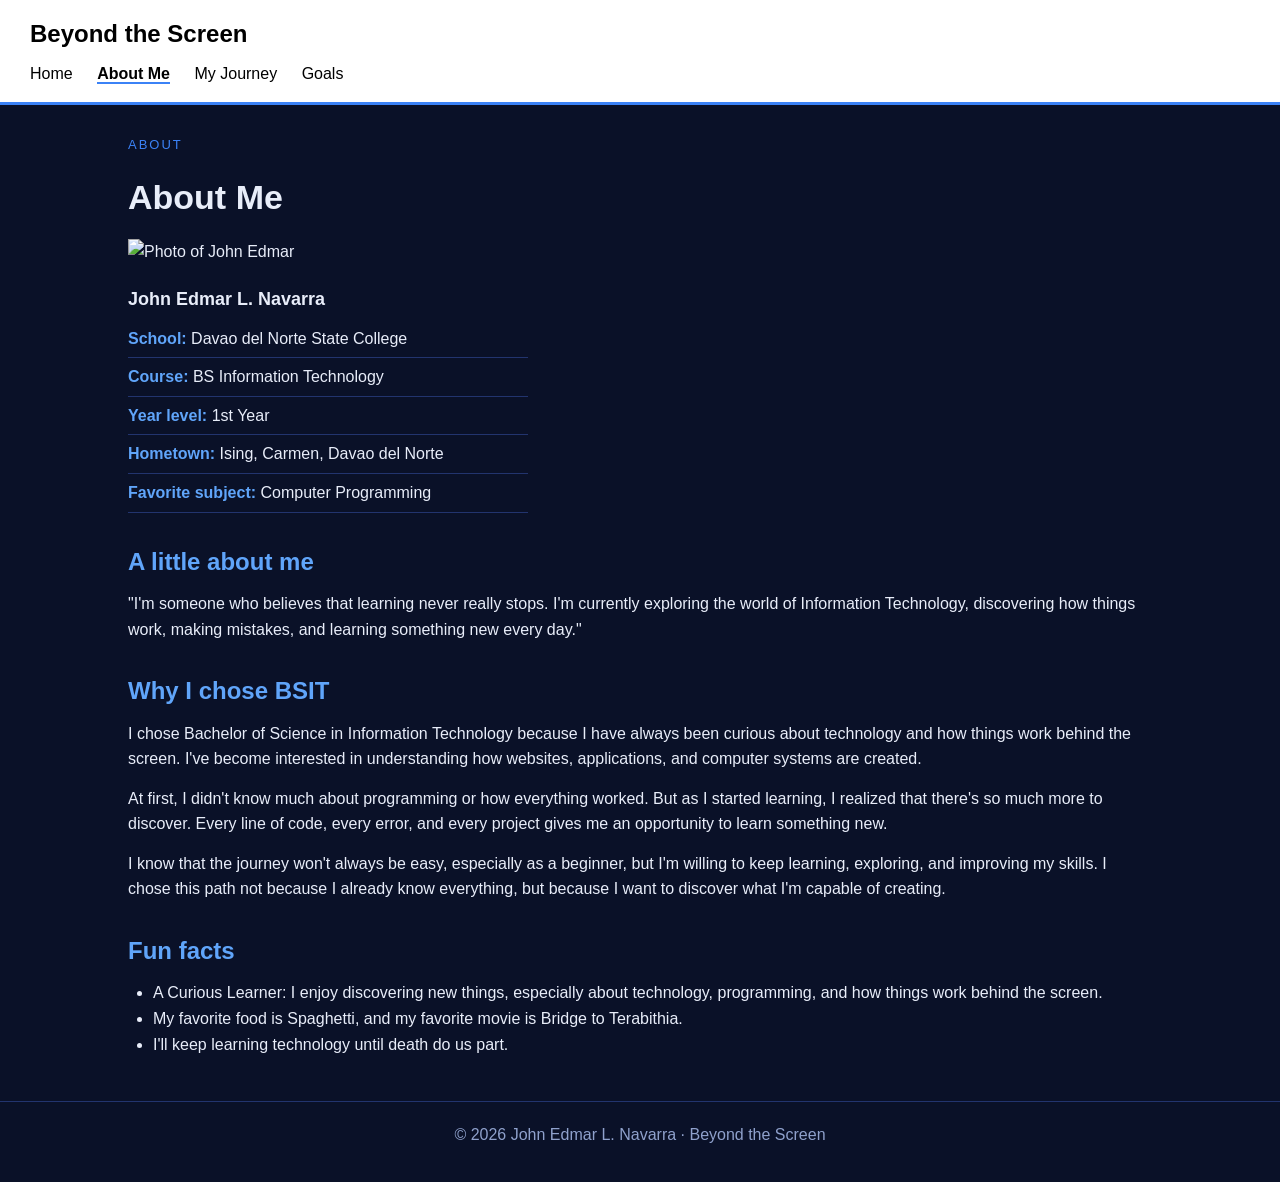
==== about.html @ b31a2ca7 "Add files via upload" ====
<!DOCTYPE html>
<html lang="en">
<head>
  <meta charset="UTF-8">
  <meta name="viewport" content="width=device-width, initial-scale=1.0">
  <title>Beyond the Screen | About Me</title>
  <link rel="stylesheet" href="style.css">
</head>
<body>
  <header>
    <div class="nav-wrap">
      <a class="logo" href="index.html">Beyond the Screen</a>
      <nav>
        <ul>
          <li><a href="index.html">Home</a></li>
          <li><a class="active" href="about.html">About Me</a></li>
          <li><a href="journey.html">My Journey</a></li>
          <li><a href="goals.html">Goals</a></li>
        </ul>
      </nav>
    </div>
  </header>

  <main>
    <p class="eyebrow">About</p>
    <h1>About Me</h1>

    <section class="two-col">
      <div>
        <img class="photo-img" src="images/www.png" alt="Photo of John Edmar">
      </div>
      <div>
        <h3>John Edmar L. Navarra</h3>
        <ul class="facts">
          <li><strong>School: </strong> Davao del Norte State College</li>
          <li><strong>Course:</strong> BS Information Technology</li>
          <li><strong>Year level: </strong> 1st Year</li>
          <li><strong>Hometown: </strong> Ising, Carmen, Davao del Norte</li>
          <li><strong>Favorite subject: </strong> Computer Programming</li>
        </ul>
      </div>
    </section>

    <h2>A little about me</h2>
    <p>"I'm someone who believes that learning never really stops. I'm currently exploring the world of Information Technology, discovering how things work, making mistakes, and learning something new every day."</p>

    <h2>Why I chose BSIT</h2>
    <p>I chose Bachelor of Science in Information Technology because I have always been curious about technology and how things work behind the screen. I've become interested in understanding how websites, applications, and computer systems are created.</p>

    <p>At first, I didn't know much about programming or how everything worked. But as I started learning, I realized that there's so much more to discover. Every line of code, every error, and every project gives me an opportunity to learn something new.</p>

    <p>I know that the journey won't always be easy, especially as a beginner, but I'm willing to keep learning, exploring, and improving my skills. I chose this path not because I already know everything, but because I want to discover what I'm capable of creating.</p>

    <h2>Fun facts</h2>
    <ul class="bullets">
      <li>A Curious Learner: I enjoy discovering new things, especially about technology, programming, and how things work behind the screen.</li>
      <li>My favorite food is Spaghetti, and my favorite movie is Bridge to Terabithia.</li>
      <li>I'll keep learning technology until death do us part.</li>
    </ul>
  </main>

  <footer>
    <p>&copy; 2026 John Edmar L. Navarra &middot; Beyond the Screen</p>
  </footer>
</body>
</html>
---- style.css ----
* {
  margin: 0;
  padding: 0;
}

body {
  background-color: #0a1128;
  color: #e8edf9;
  font-family: Arial, sans-serif;
  line-height: 1.6;
}

a {
  color: #60a5fa;
}

header {
  background-color: white;
  border-bottom: 3px solid #3b82f6;
  padding: 15px 30px;
}

.logo {
  display: block;
  font-size: 24px;
  font-weight: bold;
  color: black;
  text-decoration: none;
  margin-bottom: 8px;
}

nav ul {
  list-style: none;
}

nav li {
  display: inline-block;
  margin-right: 20px;
}

nav a {
  color: black;
  text-decoration: none;
}

nav a:hover {
  color: #3b82f6;
}

nav a.active {
  color: black;
  font-weight: bold;
  border-bottom: 2px solid #3b82f6;
}

main {
  width: 80%;
  margin: 0 auto;
  padding: 30px 0;
}

h1 {
  font-size: 34px;
  margin-bottom: 15px;
}

h2 {
  font-size: 24px;
  color: #60a5fa;
  margin-top: 30px;
  margin-bottom: 10px;
}

h3 {
  font-size: 18px;
  margin-bottom: 6px;
}

p {
  margin-bottom: 14px;
}

.lead {
  color: #8fa1cc;
  font-size: 18px;
}

.eyebrow {
  color: #3b82f6;
  text-transform: uppercase;
  letter-spacing: 2px;
  font-size: 13px;
}

.button {
  display: inline-block;
  background-color: #3b82f6;
  color: white;
  padding: 10px 22px;
  text-decoration: none;
  margin-bottom: 20px;
}

.button:hover {
  background-color: #60a5fa;
}

.photo-img {
  display: block;
  width: 100%;
  max-width: 300px;
  margin: 10px 0 20px 0;
}

.card {
  background-color: #111c3d;
  border: 1px solid #22346e;
  padding: 20px;
  margin-bottom: 15px;
}

.card a {
  color: #e8edf9;
  text-decoration: none;
}

.card:hover {
  border-color: #3b82f6;
}

.facts {
  list-style: none;
  max-width: 400px;
}

.facts li {
  padding: 6px 0;
  border-bottom: 1px solid #22346e;
}

.facts strong {
  color: #60a5fa;
}

.date {
  color: #60a5fa;
  font-weight: bold;
}

ul.bullets {
  margin-left: 25px;
  margin-bottom: 14px;
}

footer {
  text-align: center;
  padding: 20px;
  color: #8fa1cc;
  border-top: 1px solid #22346e;
}
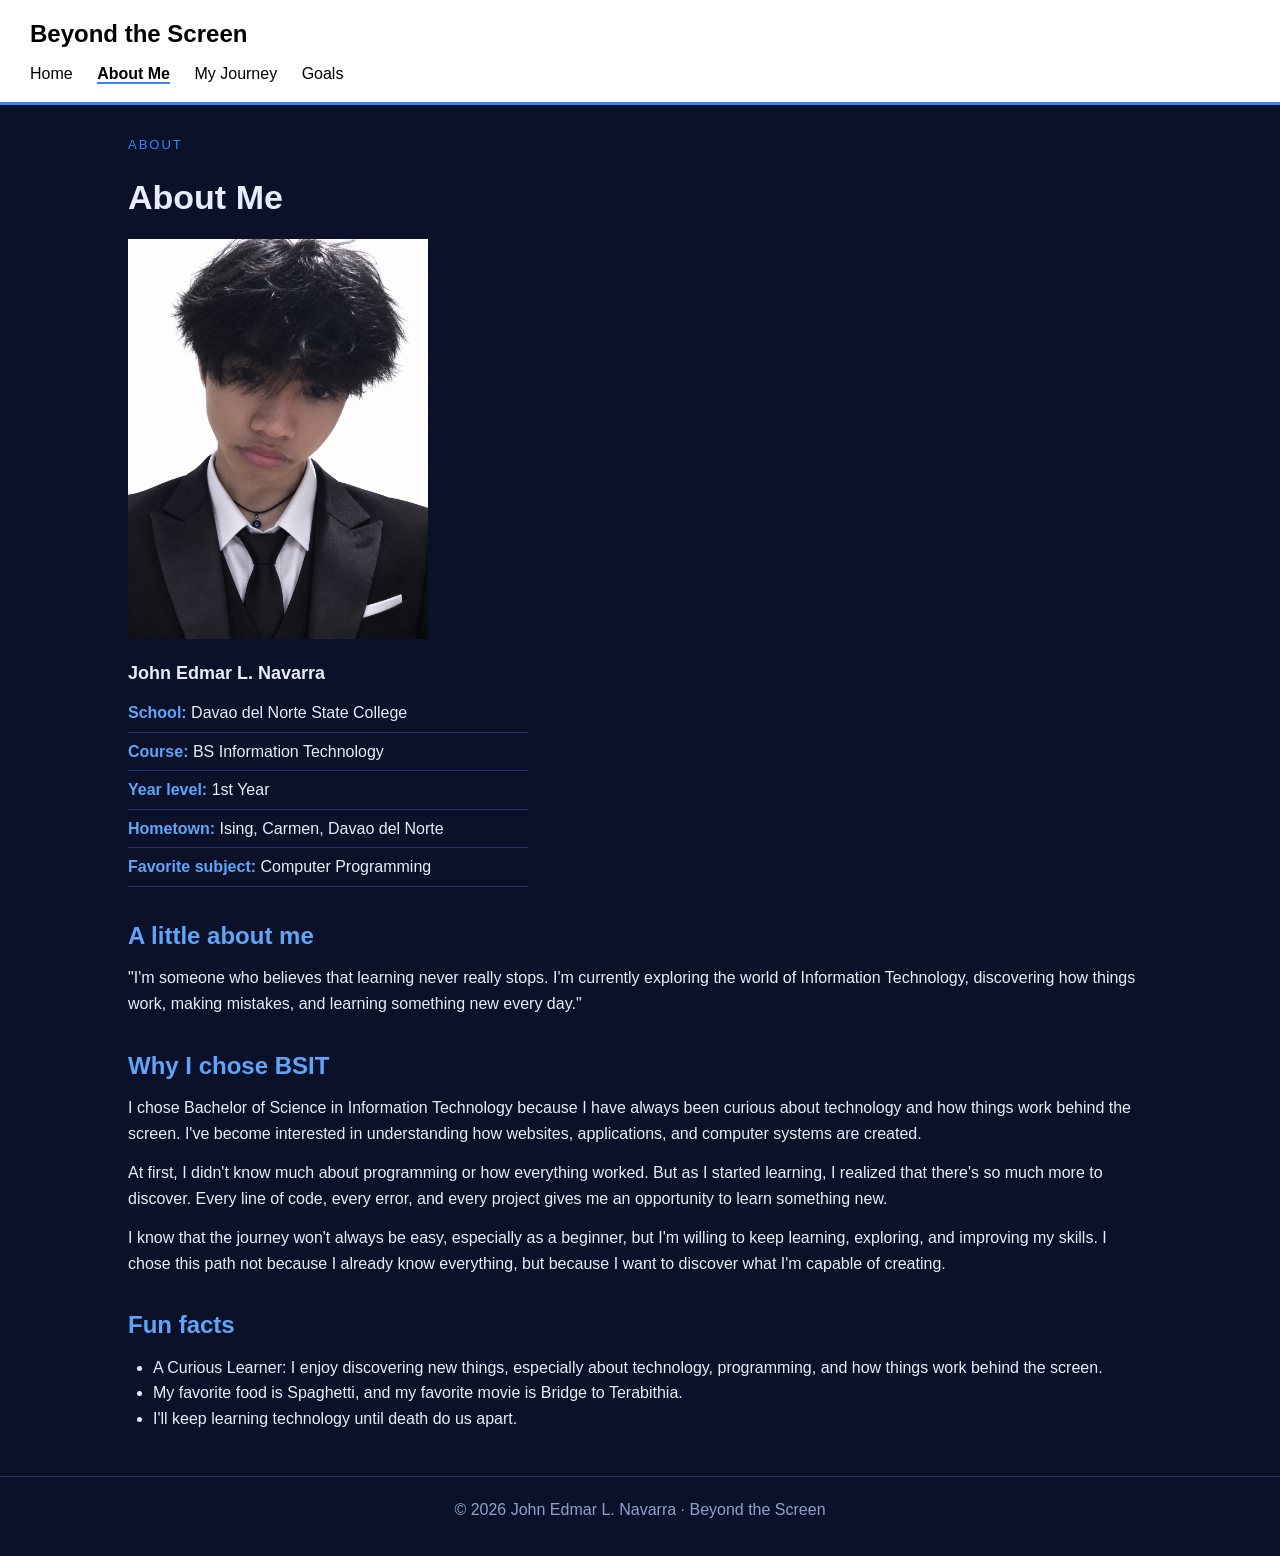
==== commit f7e3326d: "Fix typo in fun facts section" ====
--- a/about.html
+++ b/about.html
@@ -55,7 +55,7 @@
     <ul class="bullets">
       <li>A Curious Learner: I enjoy discovering new things, especially about technology, programming, and how things work behind the screen.</li>
       <li>My favorite food is Spaghetti, and my favorite movie is Bridge to Terabithia.</li>
-      <li>I'll keep learning technology until death do us part.</li>
+      <li>I'll keep learning technology until death do us apart.</li>
     </ul>
   </main>
 
